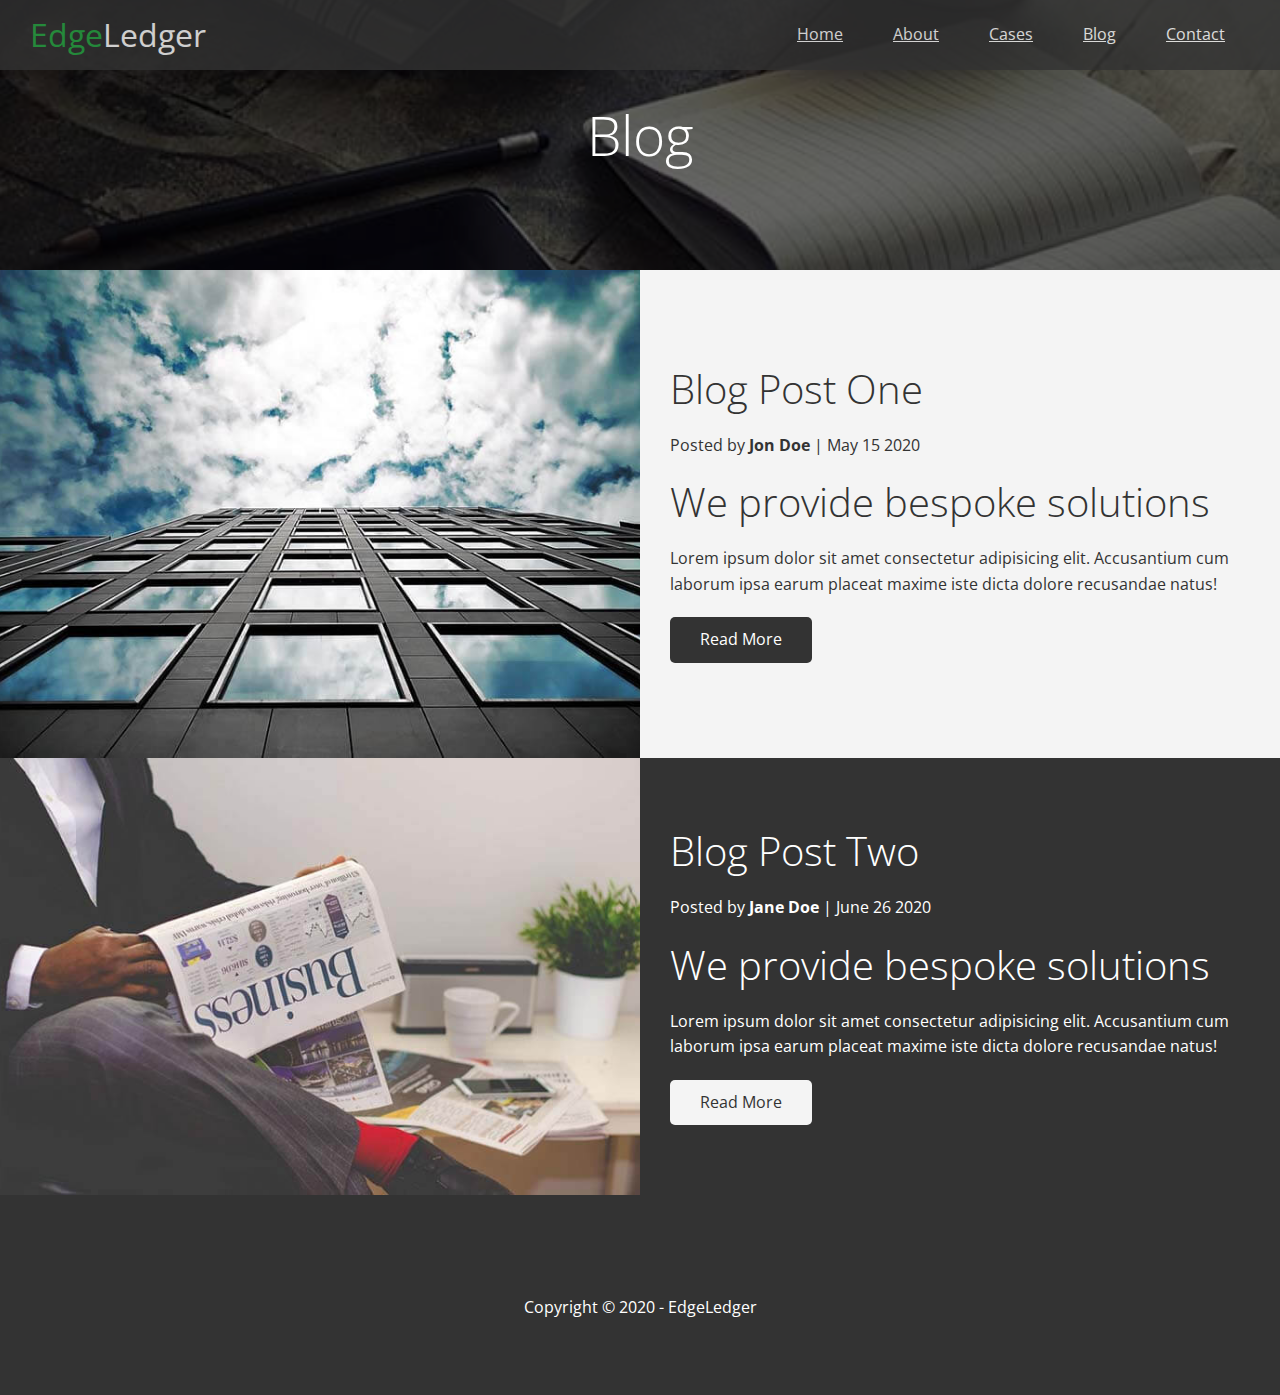
==== blog.html @ 08b93515 "Added blog post two" ====
<!DOCTYPE html>
<html lang="en">
  <head>
    <meta charset="UTF-8" />
    <meta name="viewport" content="width=device-width, initial-scale=1.0" />
    <link
      rel="stylesheet"
      href="https://cdnjs.cloudflare.com/ajax/libs/font-awesome/5.15.1/css/all.min.css"
      integrity="sha512-+4zCK9k+qNFUR5X+cKL9EIR+ZOhtIloNl9GIKS57V1MyNsYpYcUrUeQc9vNfzsWfV28IaLL3i96P9sdNyeRssA=="
      crossorigin="anonymous"
    />
    <link rel="stylesheet" href="./css/utilities.css" />
    <link rel="stylesheet" href="./css/style.css" />
    <title>Read Our Blog</title>
  </head>
  <body id="home">
    <header class="hero blog">
      <div id="navbar" class="navbar">
        <h1 class="logo">
          <span class="text-primary"><i class="fas fa-book-open"></i> Edge</span
          >Ledger
        </h1>
        <nav>
          <ul>
            <li><a href="index.html">Home</a></li>
            <li><a href="index.html#about">About</a></li>
            <li><a href="index.html#cases">Cases</a></li>
            <li><a href="index.html#blog">Blog</a></li>
            <li><a href="index.html#contact">Contact</a></li>
          </ul>
        </nav>
      </div>

      <div class="content">
        <h1>Blog</h1>
      </div>
    </header>
    <main>
      <article class="flex-columns">
        <div class="row">
          <div class="column">
            <div class="column-1">
              <img src="images/blog/blog1.jpg" alt="" />
            </div>
          </div>
          <div class="column">
            <div class="column-2 bg-light">
              <h2>Blog Post One</h2>
              <p class="meta">
                <i class="fas fa-user"></i> Posted by <strong>Jon Doe</strong> |
                May 15 2020
              </p>
              <h2>We provide bespoke solutions</h2>
              <p>
                Lorem ipsum dolor sit amet consectetur adipisicing elit.
                Accusantium cum laborum ipsa earum placeat maxime iste dicta
                dolore recusandae natus!
              </p>
              <a href="" class="btn btn-dark"
                ><i class="fas fa-chevron"></i> Read More</a
              >
            </div>
          </div>
        </div>
      </article>
      <article class="flex-columns">
        <div class="row">
          <div class="column">
            <div class="column-1">
              <img src="images/blog/blog2.jpg" alt="" />
            </div>
          </div>
          <div class="column">
            <div class="column-2 bg-dark">
              <h2>Blog Post Two</h2>
              <p class="meta">
                <i class="fas fa-user"></i> Posted by
                <strong>Jane Doe</strong> | June 26 2020
              </p>
              <h2>We provide bespoke solutions</h2>
              <p>
                Lorem ipsum dolor sit amet consectetur adipisicing elit.
                Accusantium cum laborum ipsa earum placeat maxime iste dicta
                dolore recusandae natus!
              </p>
              <a href="" class="btn btn-light"
                ><i class="fas fa-chevron"></i> Read More</a
              >
            </div>
          </div>
        </div>
      </article>
    </main>
    <footer class="footer bg-dark">
      <div class="social">
        <a href="#"><i class="fab fa-facebook fa-2x"></i></a>
        <a href="#"><i class="fab fa-twitter fa-2x"></i></a>
        <a href="#"><i class="fab fa-youtube fa-2x"></i></a>
        <a href="#"><i class="fab fa-linkedin fa-2x"></i></a>
      </div>
      <p>Copyright &copy; 2020 - EdgeLedger</p>
    </footer>
  </body>
</html>
---- css/utilities.css ----
/* Text colors */
.text-primary {
  color: #28a745;
}

.text-secondary {
  color: #0284d0;
}

/* Button */

.btn {
  cursor: pointer;
  display: inline-block;
  padding: 10px 30px;
  color: #fff;
  background-color: #28a745;
  border: none;
  border-radius: 5px;
  text-decoration: none;
}

.btn:hover {
  opacity: 0.9;
}

.btn-primary,
.bg-primary {
  background: #28a745;
  color: #fff;
}

.btn-secondary,
.bg-secondary {
  background: #0284d0;
  color: #fff;
}

.btn-dark,
.bg-dark {
  background: #333;
  color: #fff;
}

.btn-light,
.bg-light {
  background: #f4f4f4;
  color: #333;
}

.btn-outline {
  background: transparent;
  border: 1px solid #fff;
}

/* Flex items */
.flex-items {
  display: flex;
  text-align: center;
  justify-content: center;
  text-align: center;
  height: 100%;
}

.flex-items > div {
  padding: 20px;
}

/* Flex columns */
.flex-columns.flex-reverse .row {
  flex-direction: row-reverse;
}

.flex-columns .row {
  display: flex;
  flex-direction: row;
  flex-wrap: wrap;
  width: 100%;
}

.flex-columns .column {
  display: flex;
  flex-direction: column;
  flex-basis: 100%;
  flex: 1;
}

.flex-columns .column .column-1,
.flex-columns .column .column-2 {
  height: 100%;
}

.flex-columns img {
  width: 100%;
  height: 100%;
  object-fit: cover;
}

.flex-columns .column-2 {
  display: flex;
  flex-direction: column;
  align-items: flex-start;
  justify-content: center;
  padding: 30px;
}

.flex-columns h2 {
  font-size: 40px;
  font-weight: 100;
}

.flex-columns h4 {
  margin-bottom: 10px;
}

.flex-columns p {
  margin: 20px 0;
}

/* Section header */
.section-header {
  padding: 30px;
  display: flex;
  flex-direction: column;
  align-items: center;
  justify-content: center;
  text-align: center;
}

.section-header h2 {
  font-size: 40px;
  margin: 20px;
}

.section-padding {
  padding: 20px 20px 40px;
}

/* Flex grid */
.flex-grid .row {
  display: flex;
  flex-wrap: wrap;
  padding: 0 4px;
}

.flex-grid .column {
  flex: 25%;
  max-width: 25%;
  padding: 0 4px;
}
---- css/style.css ----
@import url('https://fonts.googleapis.com/css2?family=Open+Sans:wght@300;400&display=swap');

* {
  box-sizing: border-box;
  padding: 0;
  margin: 0;
}

body {
  font-family: 'Open Sans', sans-serif;
  background: #fff;
  color: #333;
  line-height: 1.6;
  max-width: 100%;
  overflow-x: hidden;
}

ul {
  list-style: none;
}

a {
  color: #333;
}

h1,
h2 {
  font-weight: 300;
  line-height: 1.2;
}

p {
  margin: 10px 0;
}

img {
  width: 100%;
}

/* Navbar */
.navbar {
  display: flex;
  align-items: center;
  justify-content: space-between;
  background-color: #333;
  color: #fff;
  opacity: 0.8;
  width: 100%;
  height: 70px;
  position: fixed;
  top: 0;
  padding: 0 30px;
}

.navbar a {
  color: #fff;
  padding: 10px 20px;
  margin: 0 5px;
}

.navbar a:hover {
  border-bottom: #28a745 2px solid;
}

.navbar ul {
  display: flex;
}

.navbar .logo {
  font-weight: 400;
}

/* Header */

.hero {
  background: url('../images/home/showcase.jpg') no-repeat center center/cover;
  height: 100vh;
  position: relative;
  color: #fff;
}

.hero .content {
  display: flex;
  flex-direction: column;
  align-items: center;
  justify-content: center;
  text-align: center;
  height: 100%;
  padding: 0 20px;
}

.hero .content h1 {
  font-size: 55px;
}

.hero .content p {
  font-size: 23px;
  max-width: 600px;
  margin: 20px 0 30px;
}

.hero::before {
  content: '';
  position: absolute;
  top: 0;
  left: 0;
  width: 100%;
  height: 100%;
  background: rgba(0, 0, 0, 0.6);
}

.hero * {
  z-index: 10;
}

.hero.blog {
  background: url('../images/home/blog.jpg') no-repeat center center/cover;
  height: 30vh;
}

/* Icons */
.icons {
  padding: 30px;
}

.icons h3 {
  font-weight: bold;
  margin-bottom: 15px;
}

.icons i {
  background-color: #28a745;
  color: #fff;
  padding: 1rem;
  border-radius: 50%;
  margin-bottom: 15px;
}

.cases img:hover {
  opacity: 0.7;
}

.team img {
  border-radius: 50%;
}

/* Callback Form */
.callback-form {
  width: 100%;
  padding: 20px 0;
}

.callback-form label {
  display: block;
  margin-bottom: 15px;
}

.callback-form .form-control {
  margin-bottom: 15px;
}

.callback-form input {
  width: 100%;
  padding: 4px;
  height: 40px;
  border: #f5f5f5 1px solid;
}

.callback-form input:focus {
  outline-color: #28a745;
}

.callback-form .btn {
  padding: 12px 0;
  margin-top: 20px;
}

/* Footer */
.footer {
  display: flex;
  flex-direction: column;
  align-items: center;
  justify-content: center;
  text-align: center;
  height: 200px;
}

.footer a {
  color: #fff;
}

.footer a:hover {
  color: #28a745;
}

.footer .social > * {
  margin-right: 30px;
}

/* Mobile */
@media (max-width: 768px) {
  .navbar {
    flex-direction: column;
    height: 120px;
    padding: 20px;
  }

  .navbar a {
    padding: 10px 10px;
    margin: 0 3px;
  }

  .flex-items {
    flex-direction: column;
  }

  .flex-columns .column,
  .flex-grid .column {
    flex: 100%;
    max-width: 100%;
  }

  .team img {
    width: 70%;
  }
}
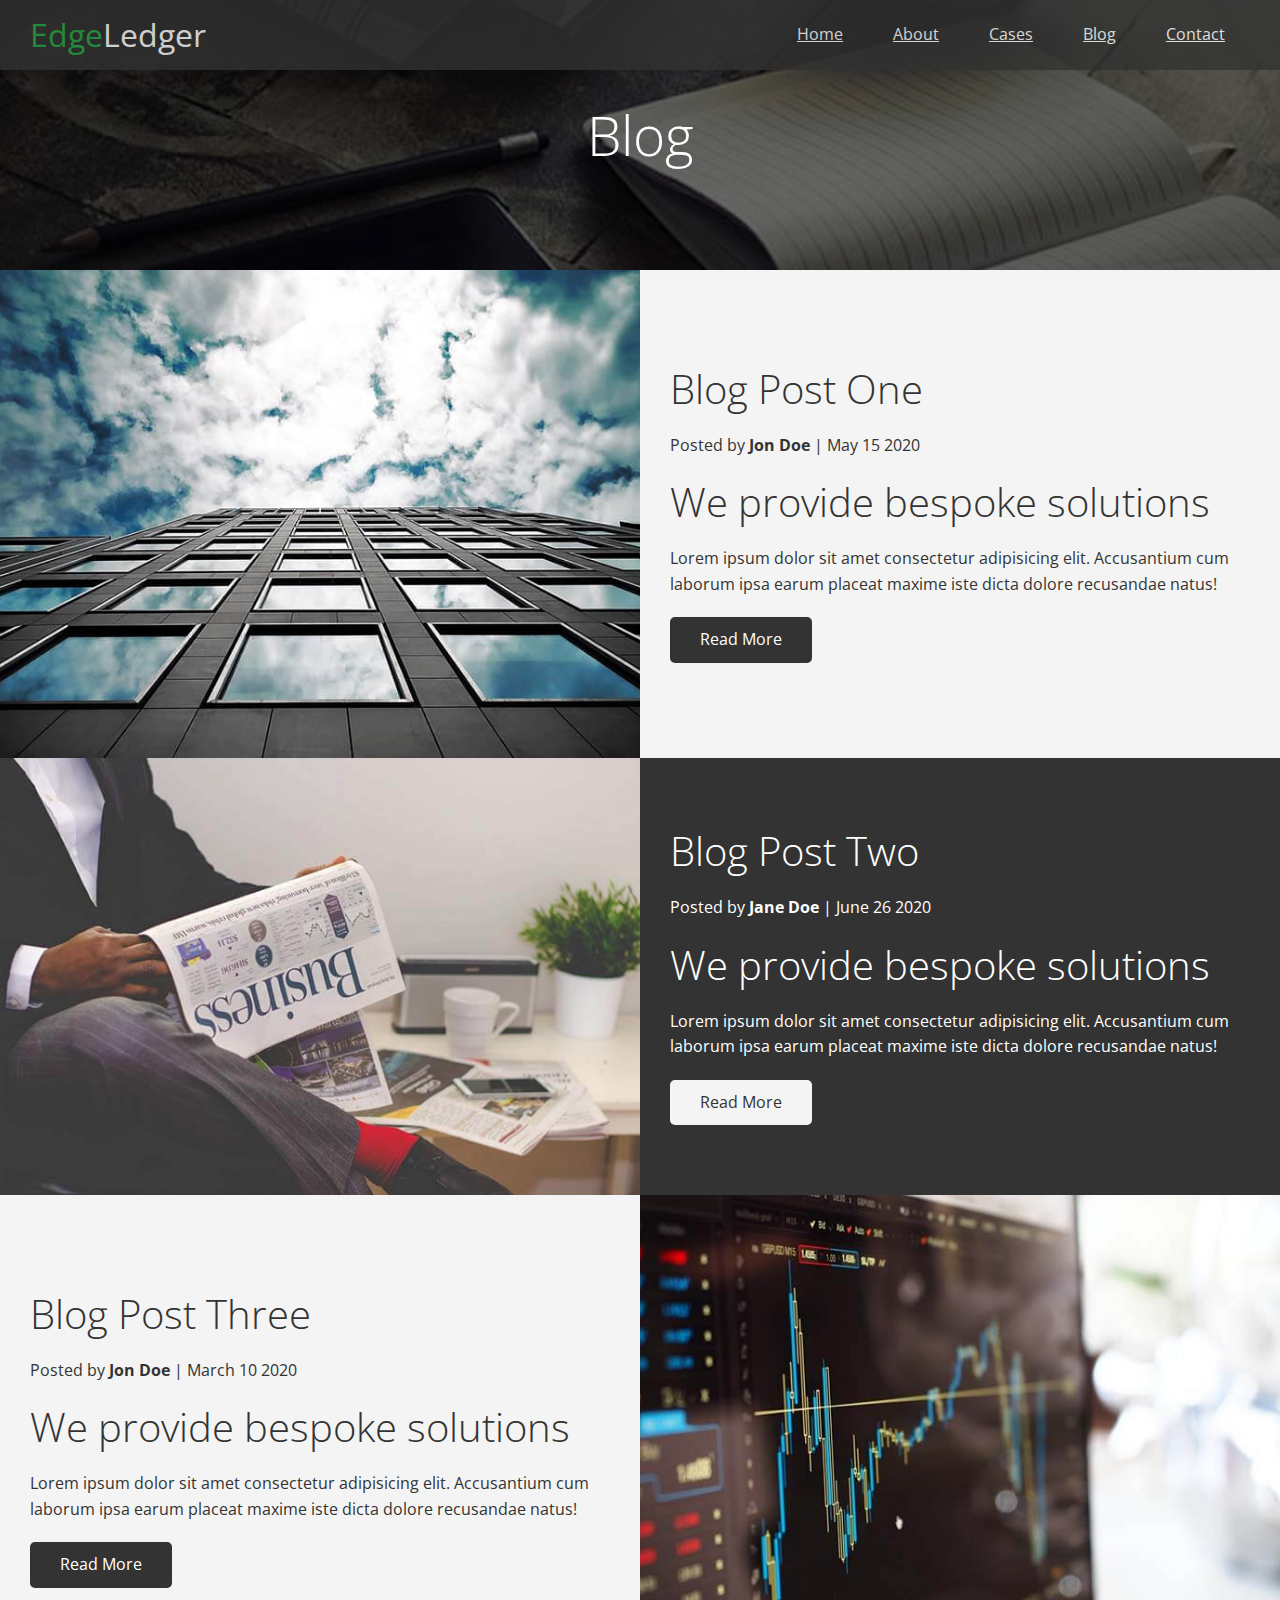
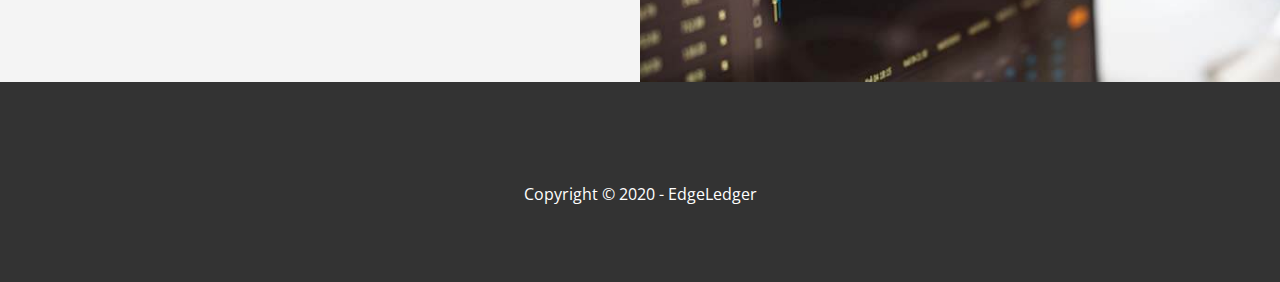
==== commit 0ed063ea: "Added blog post three" ====
--- a/blog.html
+++ b/blog.html
@@ -90,6 +90,33 @@
           </div>
         </div>
       </article>
+      <article class="flex-columns flex-reverse">
+        <div class="row">
+          <div class="column">
+            <div class="column-1">
+              <img src="images/blog/blog3.jpg" alt="" />
+            </div>
+          </div>
+          <div class="column">
+            <div class="column-2 bg-light">
+              <h2>Blog Post Three</h2>
+              <p class="meta">
+                <i class="fas fa-user"></i> Posted by <strong>Jon Doe</strong> |
+                March 10 2020
+              </p>
+              <h2>We provide bespoke solutions</h2>
+              <p>
+                Lorem ipsum dolor sit amet consectetur adipisicing elit.
+                Accusantium cum laborum ipsa earum placeat maxime iste dicta
+                dolore recusandae natus!
+              </p>
+              <a href="" class="btn btn-dark"
+                ><i class="fas fa-chevron"></i> Read More</a
+              >
+            </div>
+          </div>
+        </div>
+      </article>
     </main>
     <footer class="footer bg-dark">
       <div class="social">
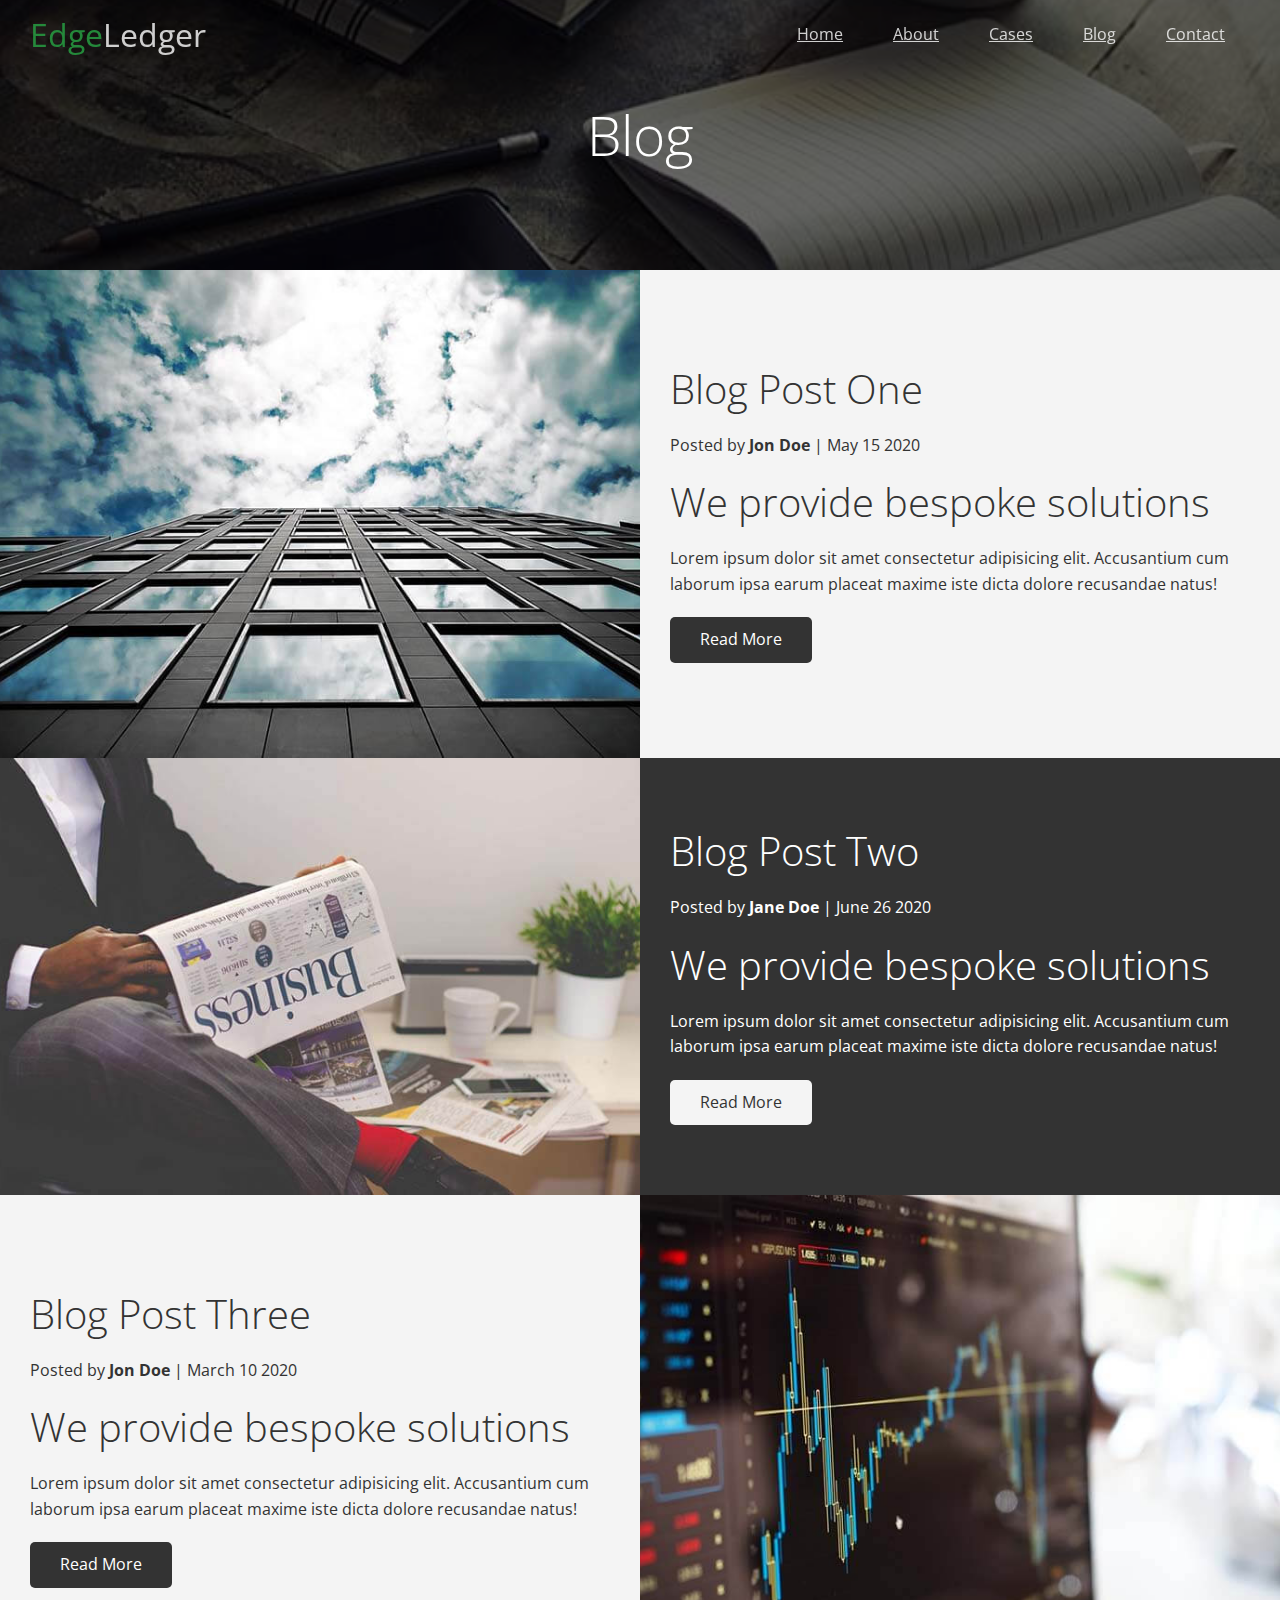
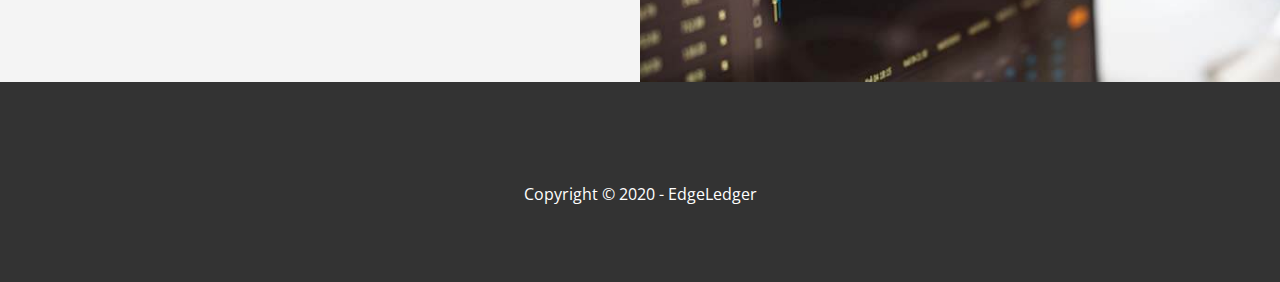
==== commit 756ae06f: "Implemented navbar transitions on blog and post pages" ====
--- a/blog.html
+++ b/blog.html
@@ -15,7 +15,7 @@
   </head>
   <body id="home">
     <header class="hero blog">
-      <div id="navbar" class="navbar">
+      <div id="navbar" class="navbar top">
         <h1 class="logo">
           <span class="text-primary"><i class="fas fa-book-open"></i> Edge</span
           >Ledger
@@ -56,7 +56,7 @@
                 Accusantium cum laborum ipsa earum placeat maxime iste dicta
                 dolore recusandae natus!
               </p>
-              <a href="" class="btn btn-dark"
+              <a href="post.html" class="btn btn-dark"
                 ><i class="fas fa-chevron"></i> Read More</a
               >
             </div>
@@ -127,5 +127,25 @@
       </div>
       <p>Copyright &copy; 2020 - EdgeLedger</p>
     </footer>
+    <script>
+      const navbar = document.getElementById('navbar');
+      let scrolled = false;
+
+      window.onscroll = function () {
+        if (window.pageYOffset > 100) {
+          navbar.classList.remove('top');
+          if (!scrolled) {
+            navbar.style.transform = 'translateY(-70px)';
+          }
+          setTimeout(function () {
+            navbar.style.transform = 'translateY(0)';
+            scrolled = true;
+          }, 200);
+        } else {
+          navbar.classList.add('top');
+          scrolled = false;
+        }
+      };
+    </script>
   </body>
 </html>
--- a/css/style.css
+++ b/css/style.css
@@ -50,6 +50,11 @@
   position: fixed;
   top: 0;
   padding: 0 30px;
+  transition: 0.5s;
+}
+
+.navbar.top {
+  background: transparent;
 }
 
 .navbar a {
@@ -175,6 +180,29 @@
   margin-top: 20px;
 }
 
+/* Post */
+.post {
+  padding: 50px 30px;
+}
+
+.post h2 {
+  font-size: 40px;
+  margin-bottom: 20px;
+  padding-bottom: 10px;
+  border-bottom: #ccc solid 1px;
+}
+
+.post .meta {
+  margin-bottom: 30px;
+}
+
+.post img {
+  width: 300px;
+  border-radius: 10px;
+  display: block;
+  /* margin: 0 auto 30px; */
+}
+
 /* Footer */
 .footer {
   display: flex;
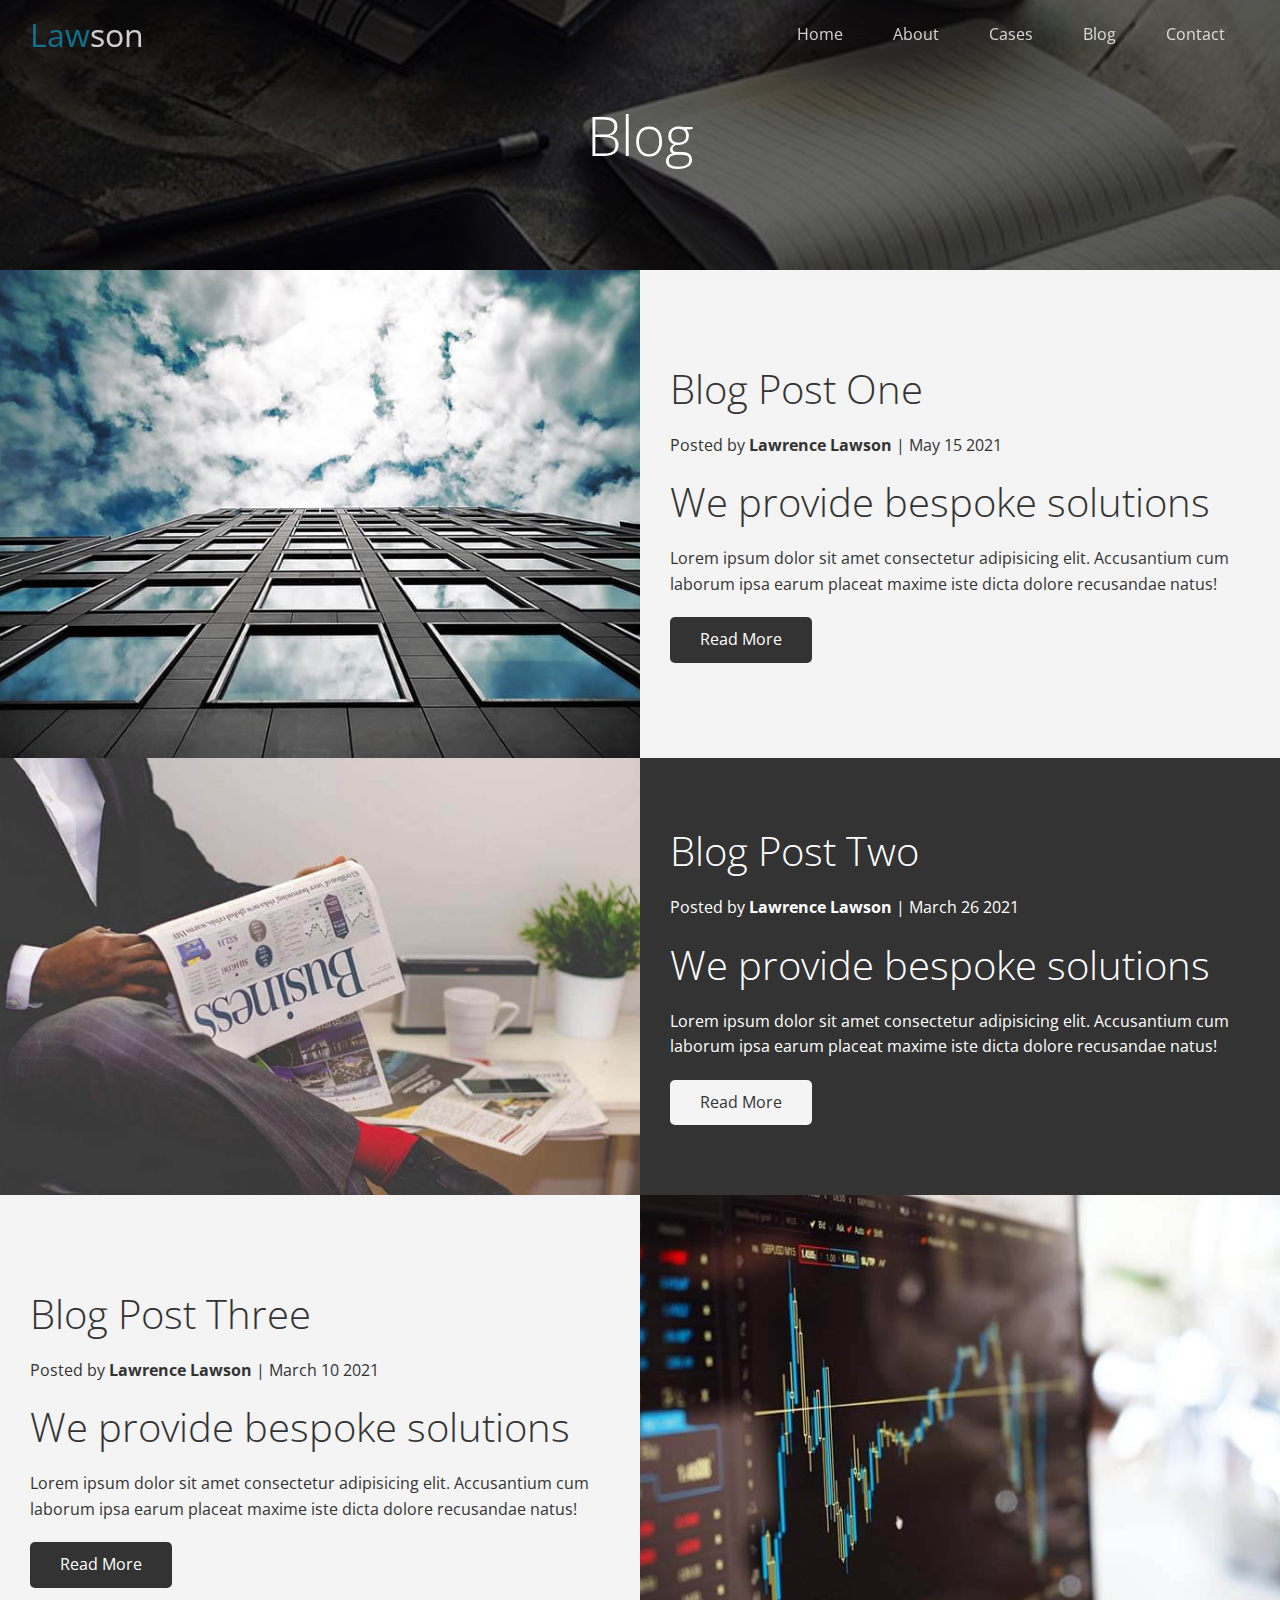
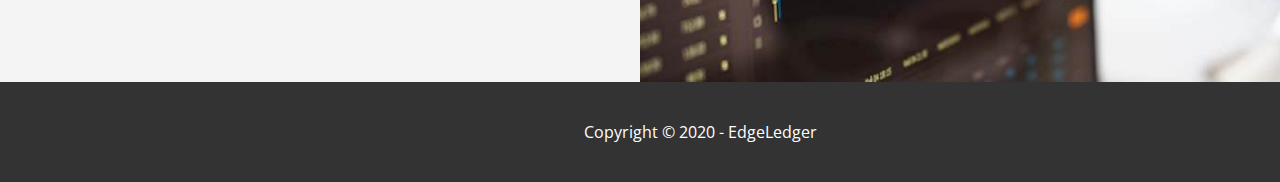
==== commit 1183f6bf: "Changes made to blog page and home page styling" ====
--- a/blog.html
+++ b/blog.html
@@ -17,8 +17,8 @@
     <header class="hero blog">
       <div id="navbar" class="navbar top">
         <h1 class="logo">
-          <span class="text-primary"><i class="fas fa-book-open"></i> Edge</span
-          >Ledger
+          <span class="text-primary"><i class="fas fa-book-open"></i>Law</span
+          >son
         </h1>
         <nav>
           <ul>
@@ -47,8 +47,8 @@
             <div class="column-2 bg-light">
               <h2>Blog Post One</h2>
               <p class="meta">
-                <i class="fas fa-user"></i> Posted by <strong>Jon Doe</strong> |
-                May 15 2020
+                <i class="fas fa-user"></i> Posted by
+                <strong>Lawrence Lawson</strong> | May 15 2021
               </p>
               <h2>We provide bespoke solutions</h2>
               <p>
@@ -75,7 +75,7 @@
               <h2>Blog Post Two</h2>
               <p class="meta">
                 <i class="fas fa-user"></i> Posted by
-                <strong>Jane Doe</strong> | June 26 2020
+                <strong>Lawrence Lawson</strong> | March 26 2021
               </p>
               <h2>We provide bespoke solutions</h2>
               <p>
@@ -101,8 +101,8 @@
             <div class="column-2 bg-light">
               <h2>Blog Post Three</h2>
               <p class="meta">
-                <i class="fas fa-user"></i> Posted by <strong>Jon Doe</strong> |
-                March 10 2020
+                <i class="fas fa-user"></i> Posted by
+                <strong>Lawrence Lawson</strong> | March 10 2021
               </p>
               <h2>We provide bespoke solutions</h2>
               <p>
--- a/css/utilities.css
+++ b/css/utilities.css
@@ -1,6 +1,8 @@
+/* Utilities are styles that can be reused across the website */
+
 /* Text colors */
 .text-primary {
-  color: #28a745;
+  color: #1289ad;
 }
 
 .text-secondary {
@@ -14,7 +16,7 @@
   display: inline-block;
   padding: 10px 30px;
   color: #fff;
-  background-color: #28a745;
+  background-color: #1289ad;
   border: none;
   border-radius: 5px;
   text-decoration: none;
@@ -26,13 +28,13 @@
 
 .btn-primary,
 .bg-primary {
-  background: #28a745;
+  background: #1289ad;
   color: #fff;
 }
 
 .btn-secondary,
 .bg-secondary {
-  background: #0284d0;
+  background: #02d092;
   color: #fff;
 }
 
--- a/css/style.css
+++ b/css/style.css
@@ -21,6 +21,7 @@
 
 a {
   color: #333;
+  text-decoration: none;
 }
 
 h1,
@@ -37,7 +38,7 @@
   width: 100%;
 }
 
-/* Navbar */
+/* Navbar - flexbox*/
 .navbar {
   display: flex;
   align-items: center;
@@ -64,7 +65,7 @@
 }
 
 .navbar a:hover {
-  border-bottom: #28a745 2px solid;
+  border-bottom: #1289ad 2px solid;
 }
 
 .navbar ul {
@@ -76,6 +77,27 @@
 }
 
 /* Header */
+.videoContainer {
+  position: absolute;
+  width: 100%;
+  height: 100%;
+  top: 0;
+  left: 0;
+  bottom: 0;
+  right: 0;
+  display: flex;
+  flex-direction: column;
+  justify-content: center;
+  align-items: center;
+}
+#hero {
+  position: relative;
+}
+iframe {
+  /* optional */
+  width: 100%;
+  height: 100%;
+}
 
 .hero {
   background: url('../images/home/showcase.jpg') no-repeat center center/cover;
@@ -125,7 +147,7 @@
 
 /* Icons */
 .icons {
-  padding: 30px;
+  padding: 20px;
 }
 
 .icons h3 {
@@ -134,7 +156,7 @@
 }
 
 .icons i {
-  background-color: #28a745;
+  background-color: #1289ad;
   color: #fff;
   padding: 1rem;
   border-radius: 50%;
@@ -146,7 +168,7 @@
 }
 
 .team img {
-  border-radius: 50%;
+  border-radius: 5px;
 }
 
 /* Callback Form */
@@ -172,7 +194,7 @@
 }
 
 .callback-form input:focus {
-  outline-color: #28a745;
+  outline-color: #1289ad;
 }
 
 .callback-form .btn {
@@ -206,11 +228,11 @@
 /* Footer */
 .footer {
   display: flex;
-  flex-direction: column;
+  flex-direction: row;
   align-items: center;
   justify-content: center;
   text-align: center;
-  height: 200px;
+  height: 100px;
 }
 
 .footer a {
@@ -218,7 +240,7 @@
 }
 
 .footer a:hover {
-  color: #28a745;
+  color: #1289ad;
 }
 
 .footer .social > * {
